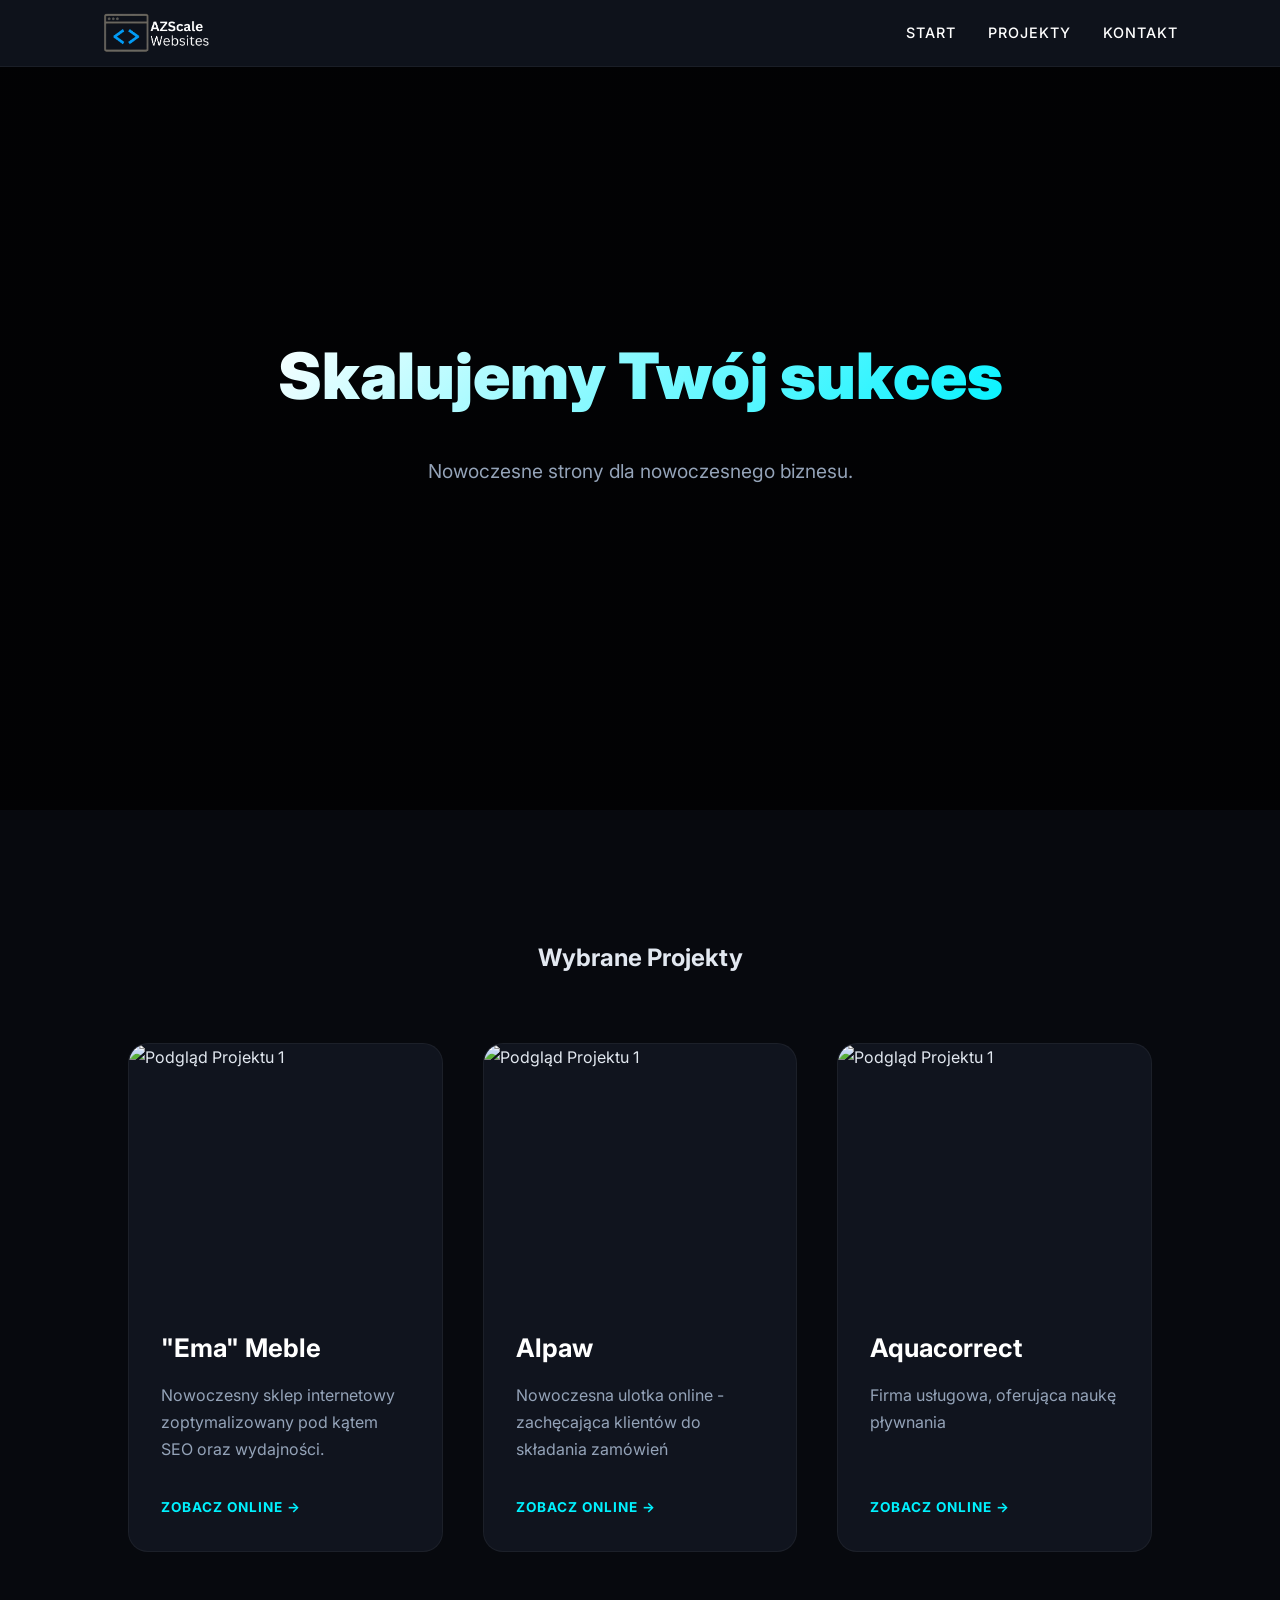
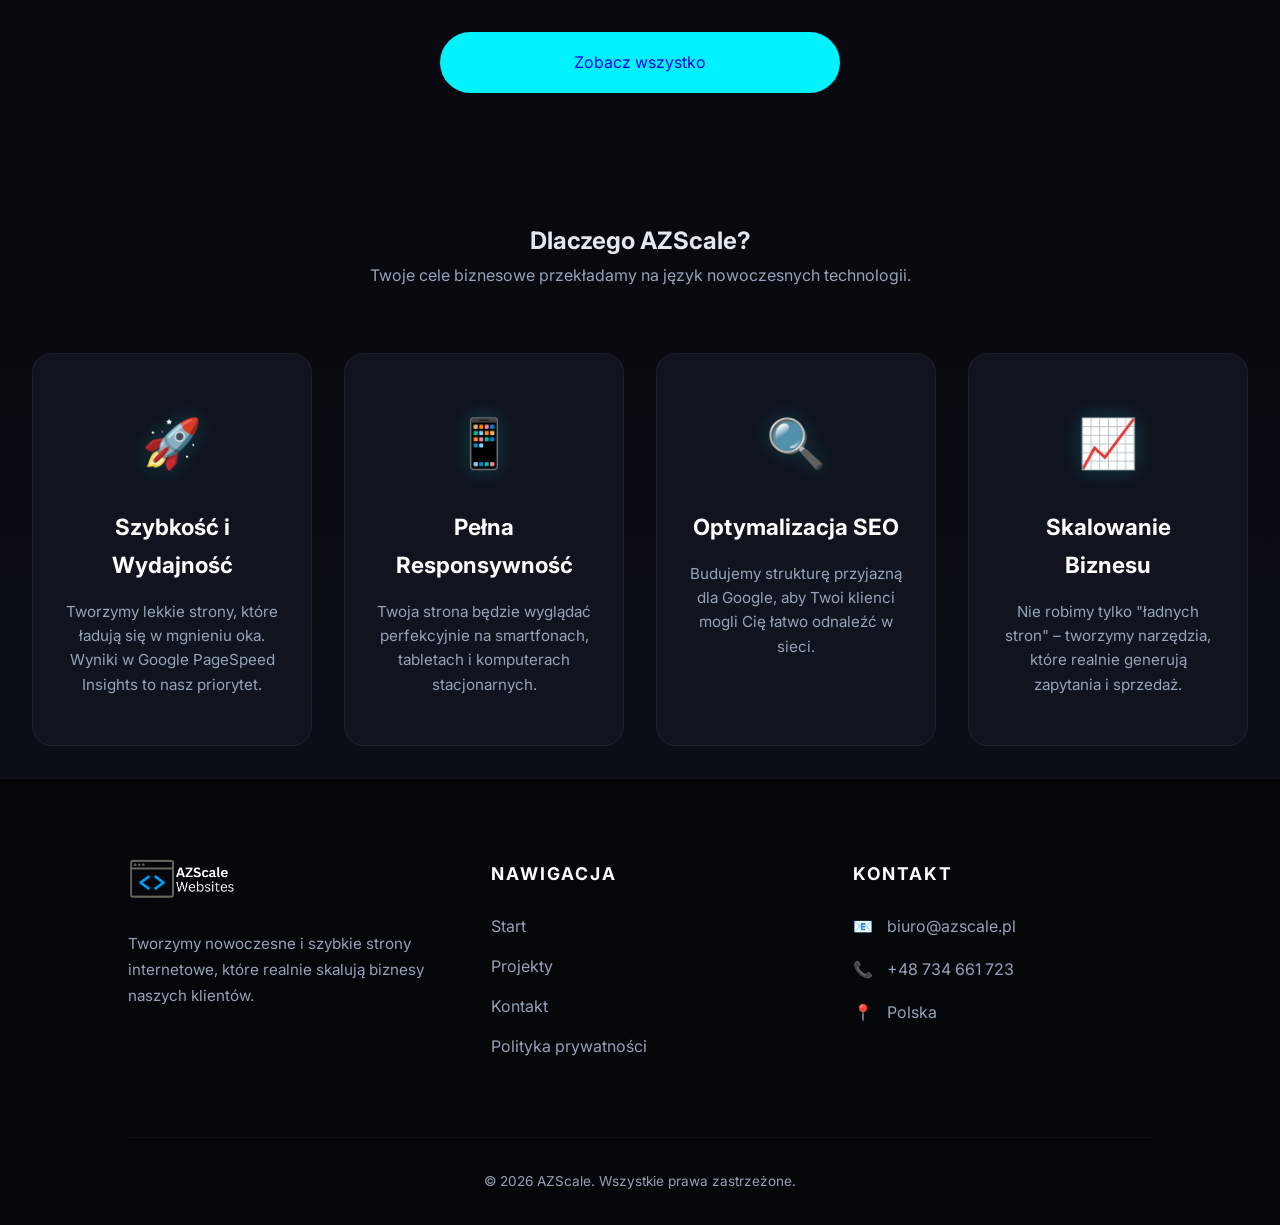
==== index.html @ f16f4a38 "Add files via upload" ====
<!DOCTYPE html>
<html lang="pl">
<head>
    <meta charset="UTF-8">
    <meta name="viewport" content="width=device-width, initial-scale=1.0">
    <title>AZScale | Portfolio Tworzenia Stron</title>
    
    <link href="https://fonts.googleapis.com/css2?family=Inter:wght@400;700;900&display=swap" rel="stylesheet">
    <link rel="stylesheet" href="style.css">
</head>
<body>

    <header>
        <div class="logo">
            <a href="#"><img src="logo.png" alt="AZScale Logo"></a>
        </div>
        <nav>
            <ul>
                 <li><a href="#start">Start</a></li>
                <li><a href="#portfolio">Projekty</a></li>
                <li><a href="#kontakt">Kontakt</a></li>
            </ul>
        </nav>
    </header>

    <section class="hero" id="start">
        <div class="hero-content">
            <h1>Skalujemy Twój sukces</h1>
            <p style="color: var(--text-muted); font-size: 1.2rem;">Nowoczesne strony dla nowoczesnego biznesu.</p>
        </div>
    </section>

    <section class="portfolio" id="portfolio">
    <div class="section-title">
        <h2>Wybrane Projekty</h2>
    </div>

    <div class="grid">
 <div class="card">
    <div class="card-img-container">
        <img src="realizacja1.png" alt="Podgląd Projektu 1" class="portfolio-img">
    </div>
    <div class="card-content">
        <h3>"Ema" Meble</h3>
        <p>Nowoczesny sklep internetowy zoptymalizowany pod kątem SEO oraz wydajności.</p>
        <a href="https://emameble.pl" target="_blank" class="project-link">Zobacz online &rarr;</a>
    </div>
</div>

<div class="card">
    <div class="card-img-container">
        <img src="realizacja2.png" alt="Podgląd Projektu 1" class="portfolio-img">
    </div>
    <div class="card-content">
        <h3>Alpaw</h3>
        <p>Nowoczesna ulotka online - zachęcająca klientów do składania zamówień</p>
        <a href="https://azscale.github.io/alpaw" target="_blank" class="project-link">Zobacz online &rarr;</a>
    </div>
</div>

<div class="card">
    <div class="card-img-container">
        <img src="realizacja3.png" alt="Podgląd Projektu 1" class="portfolio-img">
    </div>
    <div class="card-content">
        <h3>Aquacorrect</h3>
        <p>Firma usługowa, oferująca naukę pływnania</p>
        <a href="https://Aquacorrect.pl" target="_blank" class="project-link">Zobacz online &rarr;</a>
    </div>
</div>
    </div>

    <div class="przyciskpodrealizacjami">
    <a href="/realizacje.html"> <div class="button">
Zobacz wszystko</div></a>
</div>


</section>

<section class="benefits" id="dlaczego-my">
    <div class="section-title">
        <h2>Dlaczego AZScale?</h2>
        <p style="color: var(--text-muted);">Twoje cele biznesowe przekładamy na język nowoczesnych technologii.</p>
    </div>

    <div class="benefits-grid">
        <div class="benefit-item">
            <div class="benefit-icon">🚀</div>
            <h3>Szybkość i Wydajność</h3>
            <p>Tworzymy lekkie strony, które ładują się w mgnieniu oka. Wyniki w Google PageSpeed Insights to nasz priorytet.</p>
        </div>

        <div class="benefit-item">
            <div class="benefit-icon">📱</div>
            <h3>Pełna Responsywność</h3>
            <p>Twoja strona będzie wyglądać perfekcyjnie na smartfonach, tabletach i komputerach stacjonarnych.</p>
        </div>

        <div class="benefit-item">
            <div class="benefit-icon">🔍</div>
            <h3>Optymalizacja SEO</h3>
            <p>Budujemy strukturę przyjazną dla Google, aby Twoi klienci mogli Cię łatwo odnaleźć w sieci.</p>
        </div>

        <div class="benefit-item">
            <div class="benefit-icon">📈</div>
            <h3>Skalowanie Biznesu</h3>
            <p>Nie robimy tylko "ładnych stron" – tworzymy narzędzia, które realnie generują zapytania i sprzedaż.</p>
        </div>
    </div>
</section>

<footer class="footer" id="kontakt">
    <div class="footer-container">
        <div class="footer-column">
            <div class="footer-logo">
                <img src="logo.png" alt="AZScale Logo">
            </div>
            <p class="footer-description">
                Tworzymy nowoczesne i szybkie strony internetowe, które realnie skalują biznesy naszych klientów.
            </p>
        </div>

        <div class="footer-column">
            <h4>Nawigacja</h4>
            <ul>
                <li><a href="#start">Start</a></li>
                <li><a href="#portfolio">Projekty</a></li>
                <li><a href="#kontakt">Kontakt</a></li>
                <li><a href="/azscale/pprywatnosci.html">Polityka prywatności</a></li>
            </ul>
        </div>

        <div class="footer-column">
            <h4>Kontakt</h4>
            <div class="contact-info">
                <p><span>📧</span> <a href="mailto:biuro@azscale.pl">biuro@azscale.pl</a></p>
                <p><span>📞</span> <a href="tel:+48734661723">+48 734 661 723</a></p>
                <p><span>📍</span> Polska</p>
            </div>
        </div>
    </div>

    <div class="footer-bottom">
        <p>&copy; 2026 AZScale. Wszystkie prawa zastrzeżone.</p>
    </div>
</footer>

</body>
</html>
---- style.css ----
/* --- ZMIENNE I RESET --- */
:root {
    --bg-dark: #07090e;
    --bg-card: #10141e;
    --primary-accent: #00f2ff;
    --text-main: #e2e8f0;
    --text-muted: #94a3b8;
    --transition-smooth: all 0.3s cubic-bezier(0.4, 0, 0.2, 1);
}

* {
    margin: 0;
    padding: 0;
    box-sizing: border-box;
    font-family: 'Inter', sans-serif;
}

body {
    background-color: var(--bg-dark);
    color: var(--text-main);
    line-height: 1.7;
    scroll-behavior: smooth; /* Płynne przewijanie do sekcji */
}

/* --- NAWIGACJA --- */
header {
    background: rgba(16, 20, 30, 0.9);
    backdrop-filter: blur(10px);
    padding: 0.8rem 8%;
    display: flex;
    justify-content: space-between;
    align-items: center;
    position: fixed;
    width: 100%;
    top: 0;
    z-index: 1000;
    border-bottom: 1px solid rgba(255, 255, 255, 0.05);
}

.logo img {
    max-height: 40px;
    width: auto;
    display: block;
    transition: var(--transition-smooth);
}

.logo a:hover img {
    filter: drop-shadow(0 0 8px var(--primary-accent));
}

nav ul {
    display: flex;
    list-style: none;
    gap: 2rem;
}

nav a {
    text-decoration: none;
    color: #fff;
    font-weight: 500;
    font-size: 0.9rem;
    text-transform: uppercase;
    letter-spacing: 1px;
    position: relative;
    transition: var(--transition-smooth);
}


/* --- ZMODYFIKOWANY PRZYCISK --- */

.button {
    padding: 1rem;
    background-color: var(--primary-accent); /* Używamy zmiennej dla spójności */
    border-radius: 50px;
    text-align: center;
    margin-top: 2rem;
    width: 400px;
    justify-self: center;
    transition: var(--transition-smooth);
    cursor: pointer;
    border: 1px solid transparent; /* Rezerwujemy miejsce na border */
    text-decoration: none;
}

.button a {
    text-decoration: none;
    color: #07090e; /* Ciemny tekst dla lepszego kontrastu na cyanowym tle */
    font-weight: 700;
    display: block; /* Rozciąga link na cały obszar buttona */
    width: 100%;
}

/* Animacja hover identyczna jak w klasie .card:hover */
.button:hover {
    transform: translateY(-8px); /* Efekt uniesienia */
    background-color: #00dce8; /* Delikatna zmiana odcienia przy najechaniu */
    box-shadow: 0 15px 30px rgba(0, 0, 0, 0.4), 0 0 20px rgba(0, 242, 255, 0.3);
}

.przyciskpodrealizacjami {
    display: flex;
    justify-content: center;
    width: 100%;
    margin-top: 3rem;
}

.przyciskpodrealizacjami a {
    text-decoration: none;
}



nav a::after {
    content: '';
    position: absolute;
    width: 0; height: 2px;
    bottom: -5px; left: 0;
    background-color: var(--primary-accent);
    transition: var(--transition-smooth);
}

nav a:hover::after { width: 100%; }

/* --- HERO --- */
.hero {
    height: 90vh;
    display: flex;
    justify-content: center;
    align-items: center;
    text-align: center;
    background: linear-gradient(rgba(0,0,0,0.75), rgba(0,0,0,0.75)), 
                url('https://images.unsplash.com/photo-1517694712202-14dd9538aa97?q=80&w=2070&auto=format&fit=crop');
    background-size: cover;
    background-position: center;
    padding: 0 10%;
}

.hero h1 {
    font-size: clamp(2.5rem, 8vw, 4rem); /* Responsywna wielkość liter */
    font-weight: 900;
    background: linear-gradient(135deg, #fff 0%, var(--primary-accent) 100%);
    -webkit-background-clip: text;
    -webkit-text-fill-color: transparent;
    margin-bottom: 1.5rem;
}

/* --- PORTFOLIO --- */
.portfolio { padding: 8rem 10%; }

.section-title {
    text-align: center;
    margin-bottom: 4rem;
}

.grid {
    display: grid;
    grid-template-columns: repeat(auto-fit, minmax(300px, 1fr));
    gap: 2.5rem;
}

/* --- ZMODYFIKOWANA KARTA (BEZ WEWNĘTRZNEJ RAMKI DLA ZDJĘCIA) --- */

/* --- DLACZEGO MY / BENEFITS --- */
.benefits {
padding-left: 2rem;
padding-right: 2rem;
padding-bottom: 2rem;
    background: linear-gradient(180deg, var(--bg-dark) 0%, #0a0e16 100%);
}

.benefits-grid {
    display: grid;
    grid-template-columns: repeat(auto-fit, minmax(250px, 1fr));
    gap: 2rem;
}

.benefit-item {
    background: var(--bg-card);
    padding: 3rem 2rem;
    border-radius: 20px;
    border: 1px solid rgba(255, 255, 255, 0.05);
    text-align: center;
    transition: var(--transition-smooth);
}

.benefit-item:hover {
    transform: translateY(-10px);
    border-color: var(--primary-accent);
    box-shadow: 0 15px 30px rgba(0, 0, 0, 0.4), 0 0 15px rgba(0, 242, 255, 0.05);
}

.benefit-icon {
    font-size: 3rem;
    margin-bottom: 1.5rem;
    display: inline-block;
    filter: drop-shadow(0 0 10px rgba(0, 242, 255, 0.2));
}

.benefit-item h3 {
    color: #fff;
    margin-bottom: 1rem;
    font-size: 1.4rem;
    font-weight: 700;
}

.benefit-item p {
    color: var(--text-muted);
    font-size: 0.95rem;
    line-height: 1.6;
}

/* RWD dla mniejszych ekranów */
@media (max-width: 768px) {
    .benefits {
        padding: 5rem 5%;
    }
}

.card {
    background: var(--bg-card);
    border-radius: 20px; /* Nieco większe zaokrąglenie dla nowoczesności */
    overflow: hidden; /* KLUCZOWE: to przycina zdjęcie do zaokrąglonych rogów karty */
    border: 1px solid rgba(255, 255, 255, 0.05);
    transition: var(--transition-smooth);
    display: flex;
    flex-direction: column;
}

.card:hover {
    transform: translateY(-12px);
    border-color: var(--primary-accent);
    box-shadow: 0 20px 40px rgba(0, 0, 0, 0.4), 0 0 20px rgba(0, 242, 255, 0.1);
}

/* Kontener obrazka zajmuje teraz 100% szerokości i styka się z krawędziami */
.card-img-container {
    width: 100%;
    height: 250px; /* Zwiększyłem wysokość, aby obrazek był większy */
    overflow: hidden;
    margin-bottom: 0; /* Usuwamy margines, żeby zdjęcie stykało się z tekstem */
}

.portfolio-img {
    width: 100%;
    height: 100%;
    object-fit: cover; /* Zdjęcie wypełnia całą przestrzeń bez zniekształceń */
    transition: transform 0.6s cubic-bezier(0.4, 0, 0.2, 1);
}

/* Padding dodajemy tylko do treści, a nie do całej karty */
.card-content {
    padding: 2rem; /* Tutaj wraca margines wewnętrzny dla tekstu */
    flex-grow: 1;
    display: flex;
    flex-direction: column;
}

.card h3 {
    color: #fff;
    margin-bottom: 0.8rem;
    font-size: 1.6rem;
}

.card p {
    color: var(--text-muted);
    margin-bottom: 2rem;
    font-size: 1rem;
}

.project-link {
    margin-top: auto;
    color: var(--primary-accent);
    text-decoration: none;
    font-weight: 700;
    text-transform: uppercase;
    letter-spacing: 1px;
    font-size: 0.85rem;
    transition: var(--transition-smooth);
}

.project-link:hover {
    color: #fff;
    letter-spacing: 2px;
}
/* --- ROZBUDOWANY FOOTER --- */

.footer {
    background: #04060a;
    border-top: 1px solid rgba(255, 255, 255, 0.05);
    padding: 5rem 10% 2rem 10%;
    color: var(--text-main);
}

.footer-container {
    display: grid;
    grid-template-columns: repeat(auto-fit, minmax(250px, 1fr));
    gap: 4rem;
    margin-bottom: 4rem;
}

.footer-column h4 {
    color: #fff;
    margin-bottom: 1.5rem;
    font-size: 1.1rem;
    text-transform: uppercase;
    letter-spacing: 2px;
}

.footer-description {
    color: var(--text-muted);
    font-size: 0.95rem;
    max-width: 300px;
}

.footer-logo img {
    max-height: 40px;
    margin-bottom: 1.5rem;
}

.footer-column ul {
    list-style: none;
}

.footer-column ul li {
    margin-bottom: 0.8rem;
}

.footer-column ul li a {
    color: var(--text-muted);
    text-decoration: none;
    transition: var(--transition-smooth);
}

.footer-column ul li a:hover {
    color: var(--primary-accent);
    padding-left: 5px;
}

.contact-info p {
    margin-bottom: 1rem;
    color: var(--text-muted);
}

.contact-info a {
    color: var(--text-muted);
    text-decoration: none;
    transition: var(--transition-smooth);
}

.contact-info a:hover {
    color: var(--primary-accent);
}

.contact-info span {
    margin-right: 10px;
    color: var(--primary-accent);
}

.footer-bottom {
    padding-top: 2rem;
    border-top: 1px solid rgba(255, 255, 255, 0.05);
    text-align: center;
    color: var(--text-muted);
    font-size: 0.85rem;
}

/* Responsywność dla mniejszych ekranów */
@media (max-width: 768px) {
    .footer-container {
        text-align: center;
    }
    .footer-description {
        margin: 0 auto;
    }
}
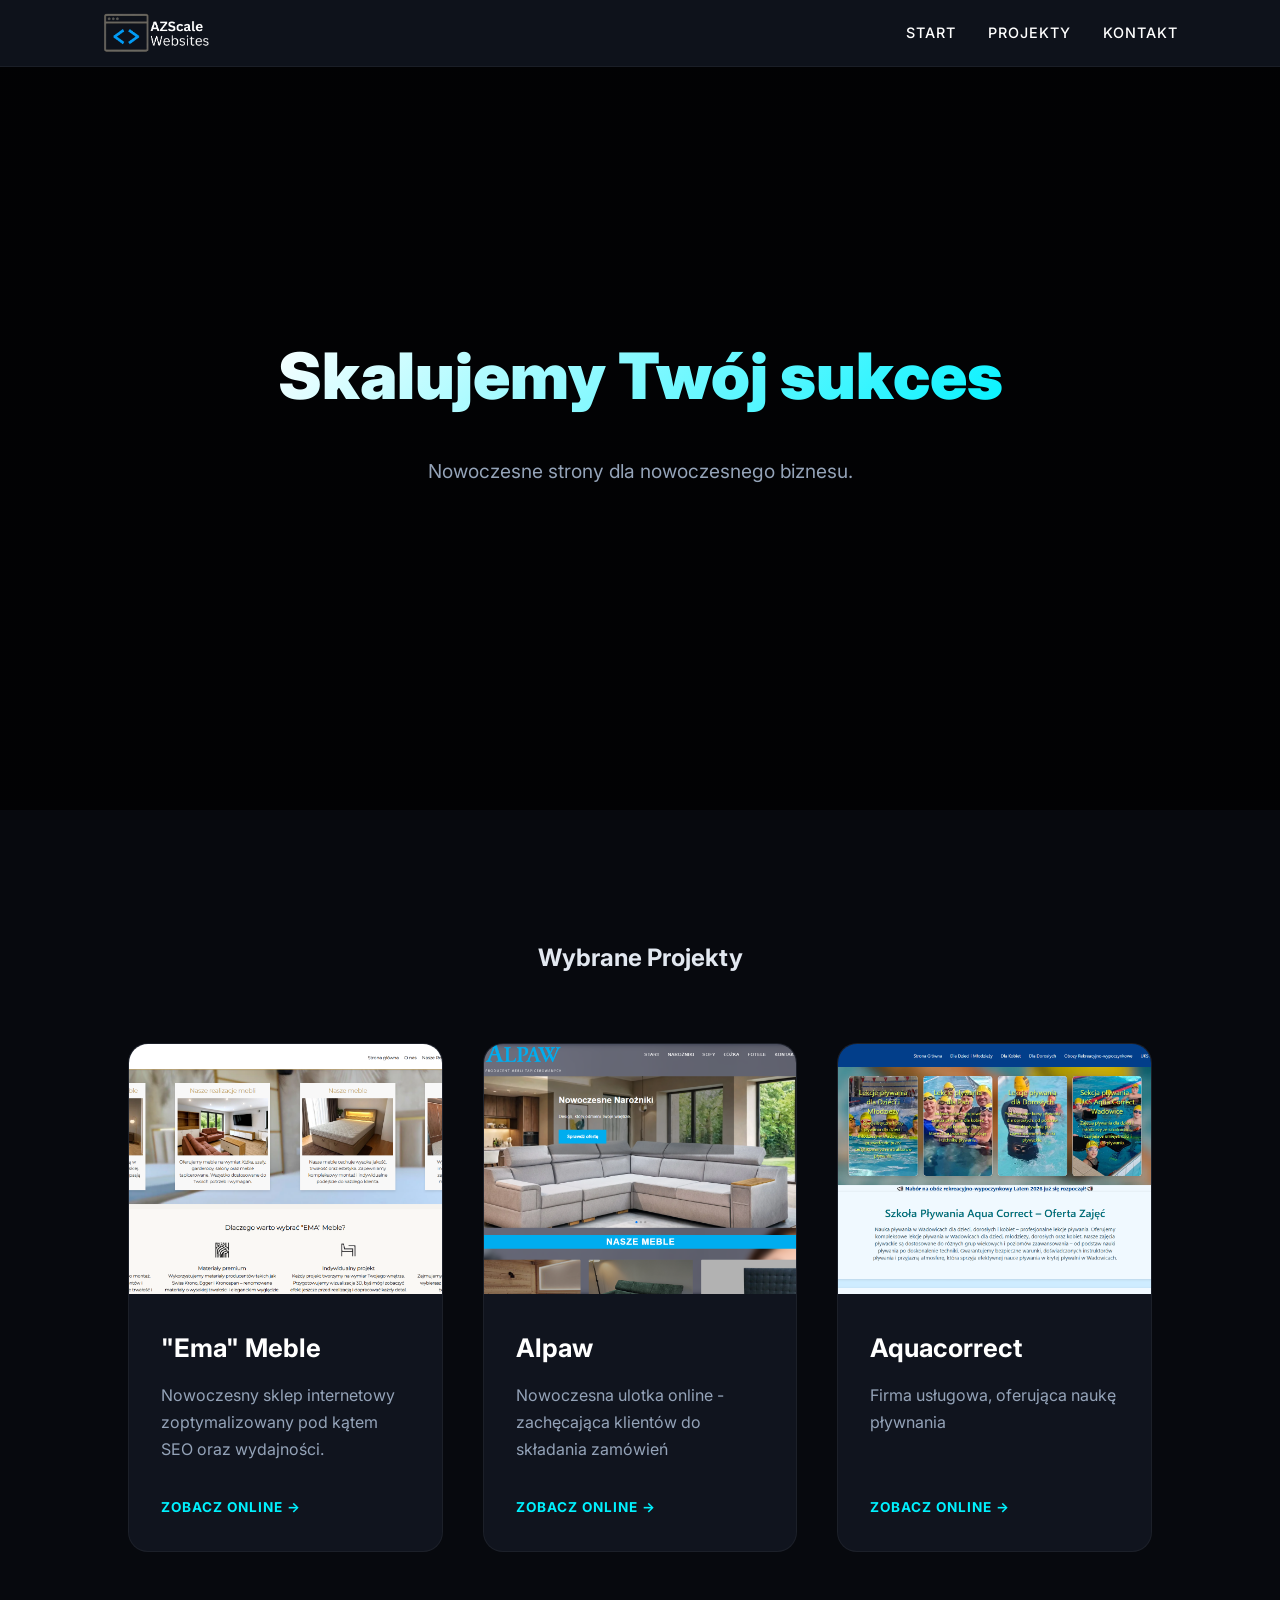
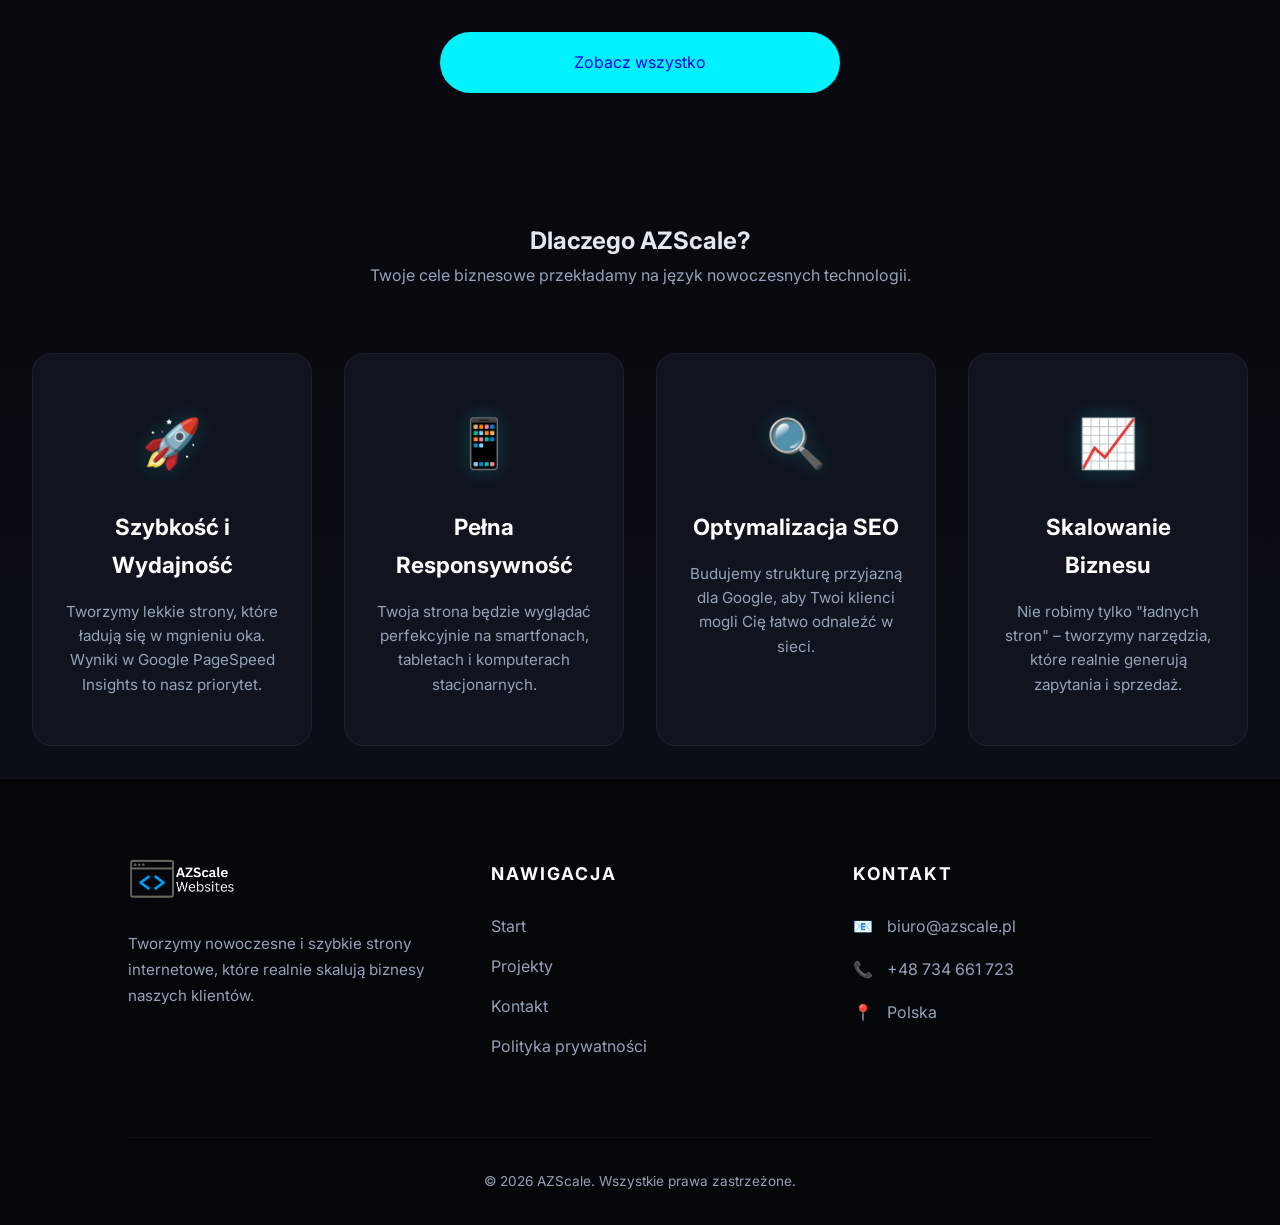
==== commit 621f30ad: "Add files via upload" ====
--- a/index.html
+++ b/index.html
@@ -38,7 +38,7 @@
     <div class="grid">
  <div class="card">
     <div class="card-img-container">
-        <img src="realizacja1.png" alt="Podgląd Projektu 1" class="portfolio-img">
+        <img src="/realizacja1.PNG" alt="Podgląd Projektu 1" class="portfolio-img">
     </div>
     <div class="card-content">
         <h3>"Ema" Meble</h3>
@@ -49,7 +49,7 @@
 
 <div class="card">
     <div class="card-img-container">
-        <img src="realizacja2.png" alt="Podgląd Projektu 1" class="portfolio-img">
+        <img src="/realizacja2.PNG" alt="Podgląd Projektu 1" class="portfolio-img">
     </div>
     <div class="card-content">
         <h3>Alpaw</h3>
@@ -60,7 +60,7 @@
 
 <div class="card">
     <div class="card-img-container">
-        <img src="realizacja3.png" alt="Podgląd Projektu 1" class="portfolio-img">
+        <img src="/realizacja3.PNG" alt="Podgląd Projektu 1" class="portfolio-img">
     </div>
     <div class="card-content">
         <h3>Aquacorrect</h3>
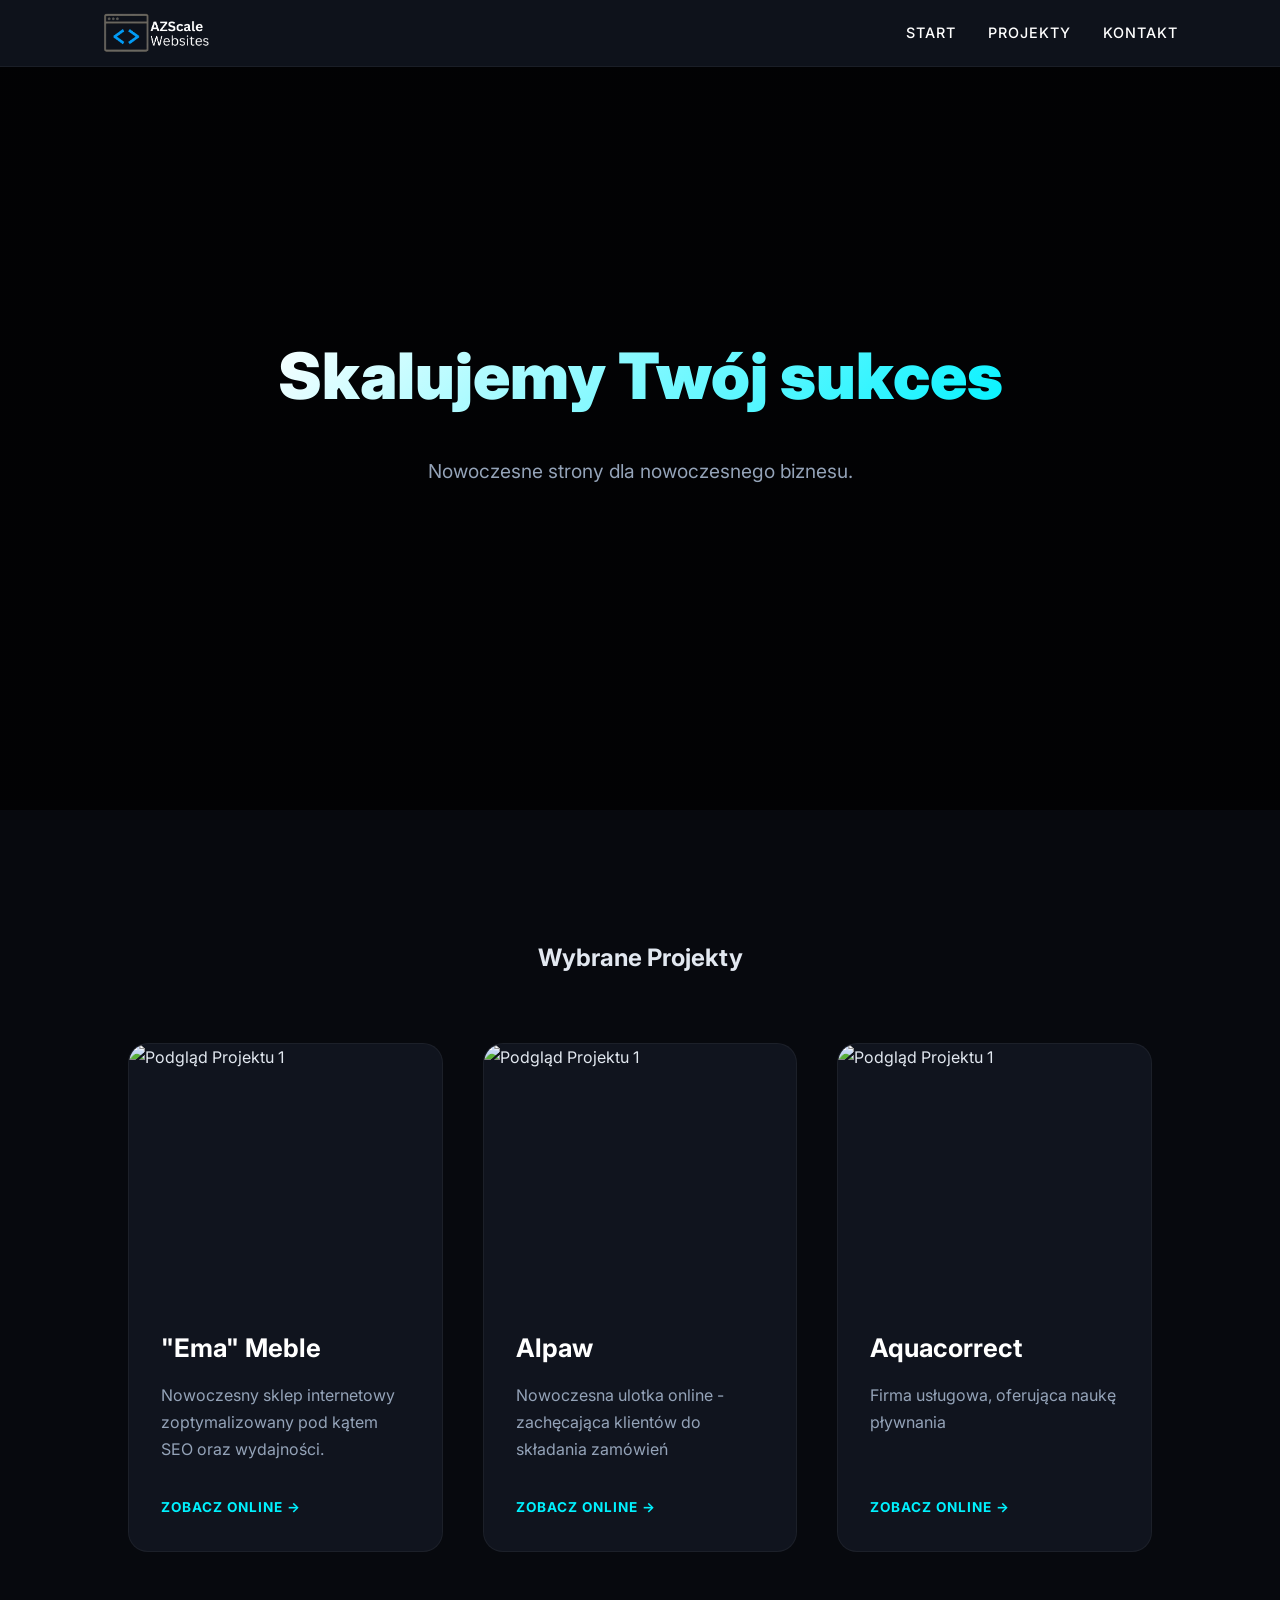
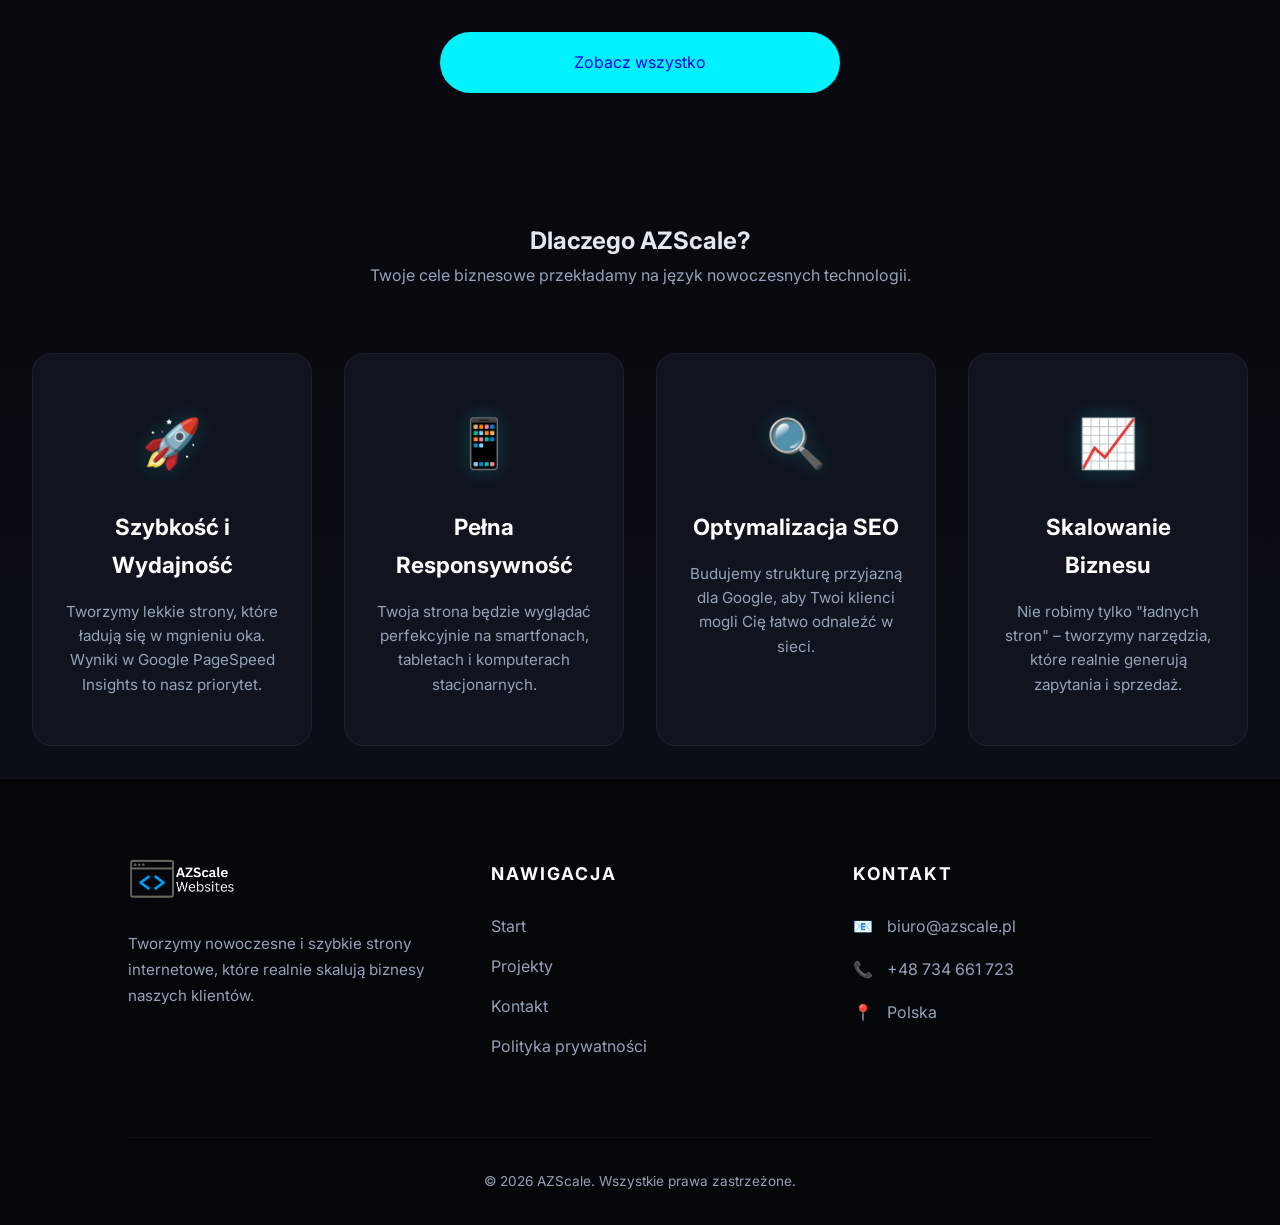
==== commit 711a2352: "Add files via upload" ====
--- a/index.html
+++ b/index.html
@@ -31,14 +31,14 @@
     </section>
 
     <section class="portfolio" id="portfolio">
-    <div class="section-title">
+     <div class="section-title">
         <h2>Wybrane Projekty</h2>
     </div>
 
     <div class="grid">
  <div class="card">
     <div class="card-img-container">
-        <img src="/realizacja1.PNG" alt="Podgląd Projektu 1" class="portfolio-img">
+        <img src="/portfolio/realizacja1.PNG" alt="Podgląd Projektu 1" class="portfolio-img">
     </div>
     <div class="card-content">
         <h3>"Ema" Meble</h3>
@@ -49,7 +49,7 @@
 
 <div class="card">
     <div class="card-img-container">
-        <img src="/realizacja2.PNG" alt="Podgląd Projektu 1" class="portfolio-img">
+        <img src="/portfolio/realizacja2.PNG" alt="Podgląd Projektu 1" class="portfolio-img">
     </div>
     <div class="card-content">
         <h3>Alpaw</h3>
@@ -60,7 +60,7 @@
 
 <div class="card">
     <div class="card-img-container">
-        <img src="/realizacja3.PNG" alt="Podgląd Projektu 1" class="portfolio-img">
+        <img src="/portfolio/realizacja3.PNG" alt="Podgląd Projektu 1" class="portfolio-img">
     </div>
     <div class="card-content">
         <h3>Aquacorrect</h3>
@@ -71,7 +71,7 @@
     </div>
 
     <div class="przyciskpodrealizacjami">
-    <a href="/realizacje.html"> <div class="button">
+    <a href="/portfolio/realizacje.html"> <div class="button">
 Zobacz wszystko</div></a>
 </div>
 
@@ -128,7 +128,7 @@
                 <li><a href="#start">Start</a></li>
                 <li><a href="#portfolio">Projekty</a></li>
                 <li><a href="#kontakt">Kontakt</a></li>
-                <li><a href="/azscale/pprywatnosci.html">Polityka prywatności</a></li>
+                <li><a href="/portfolio/pprywatnosci.html">Polityka prywatności</a></li>
             </ul>
         </div>
 
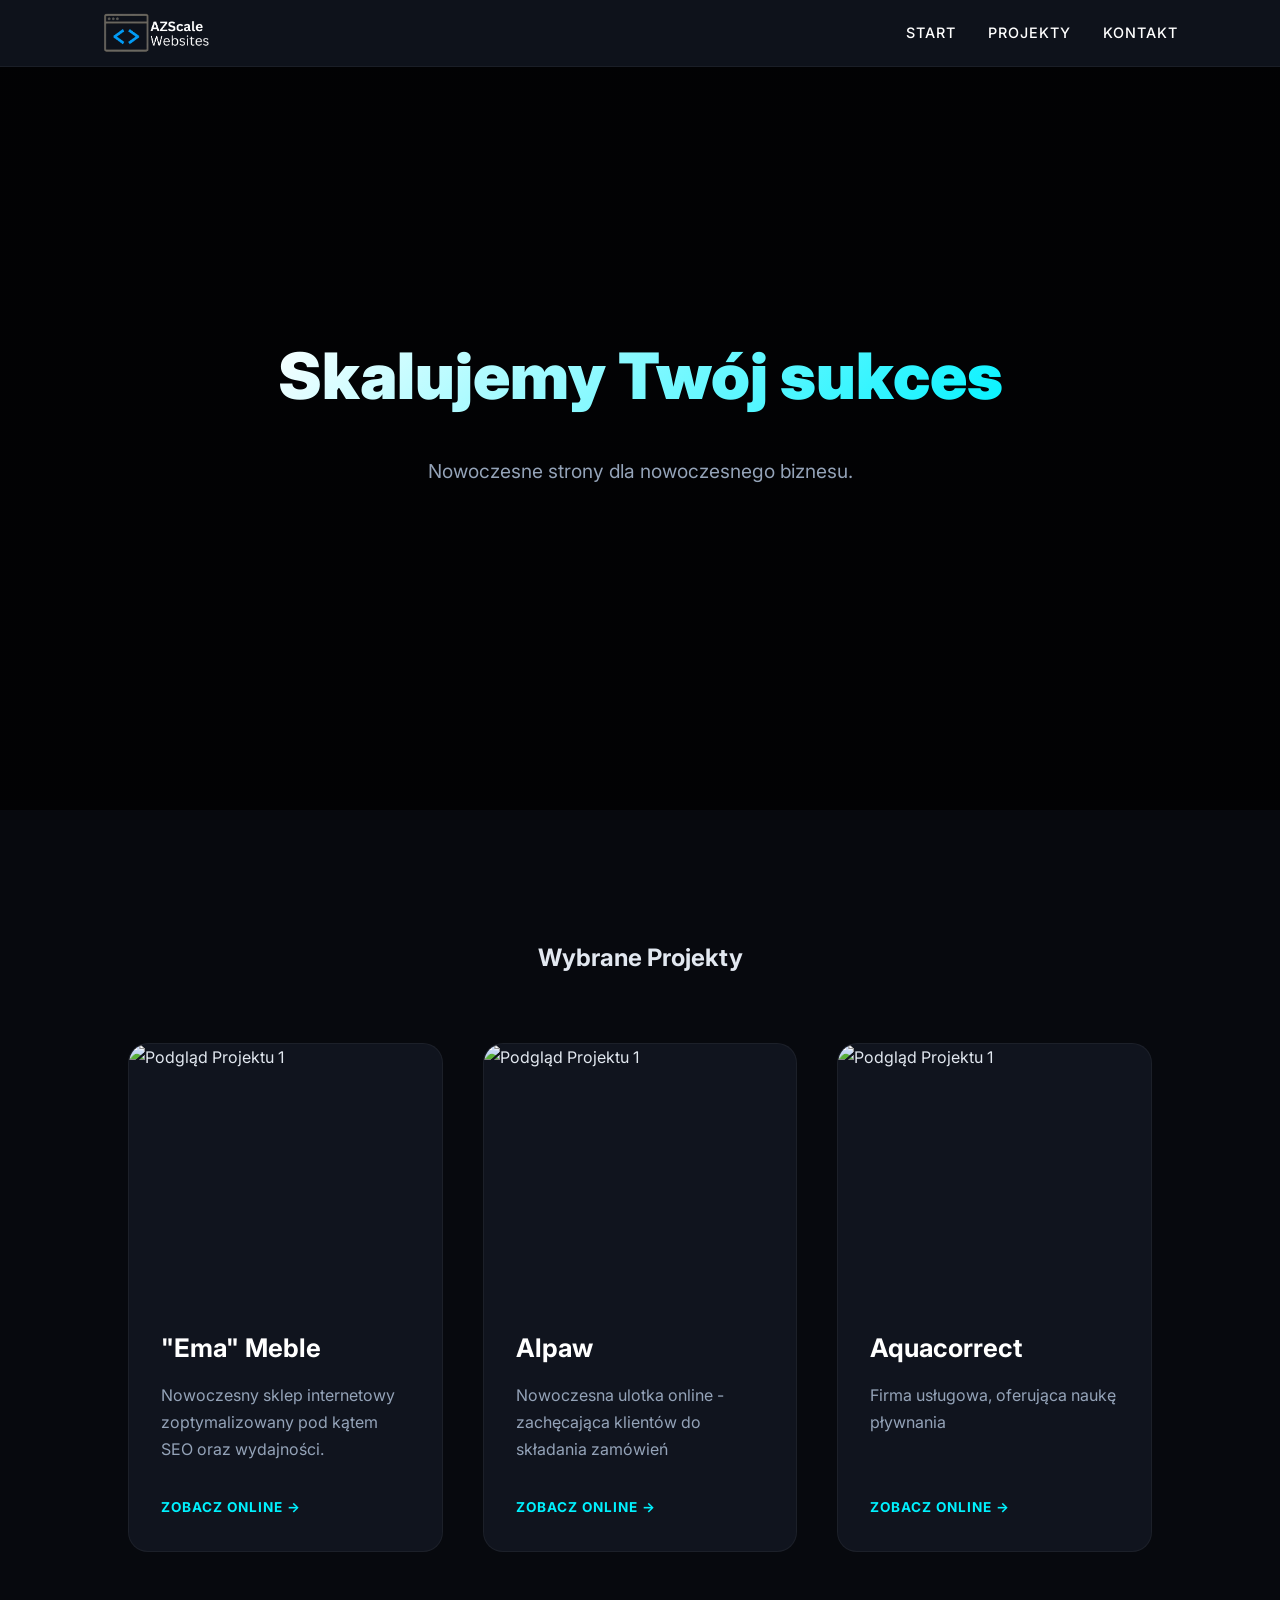
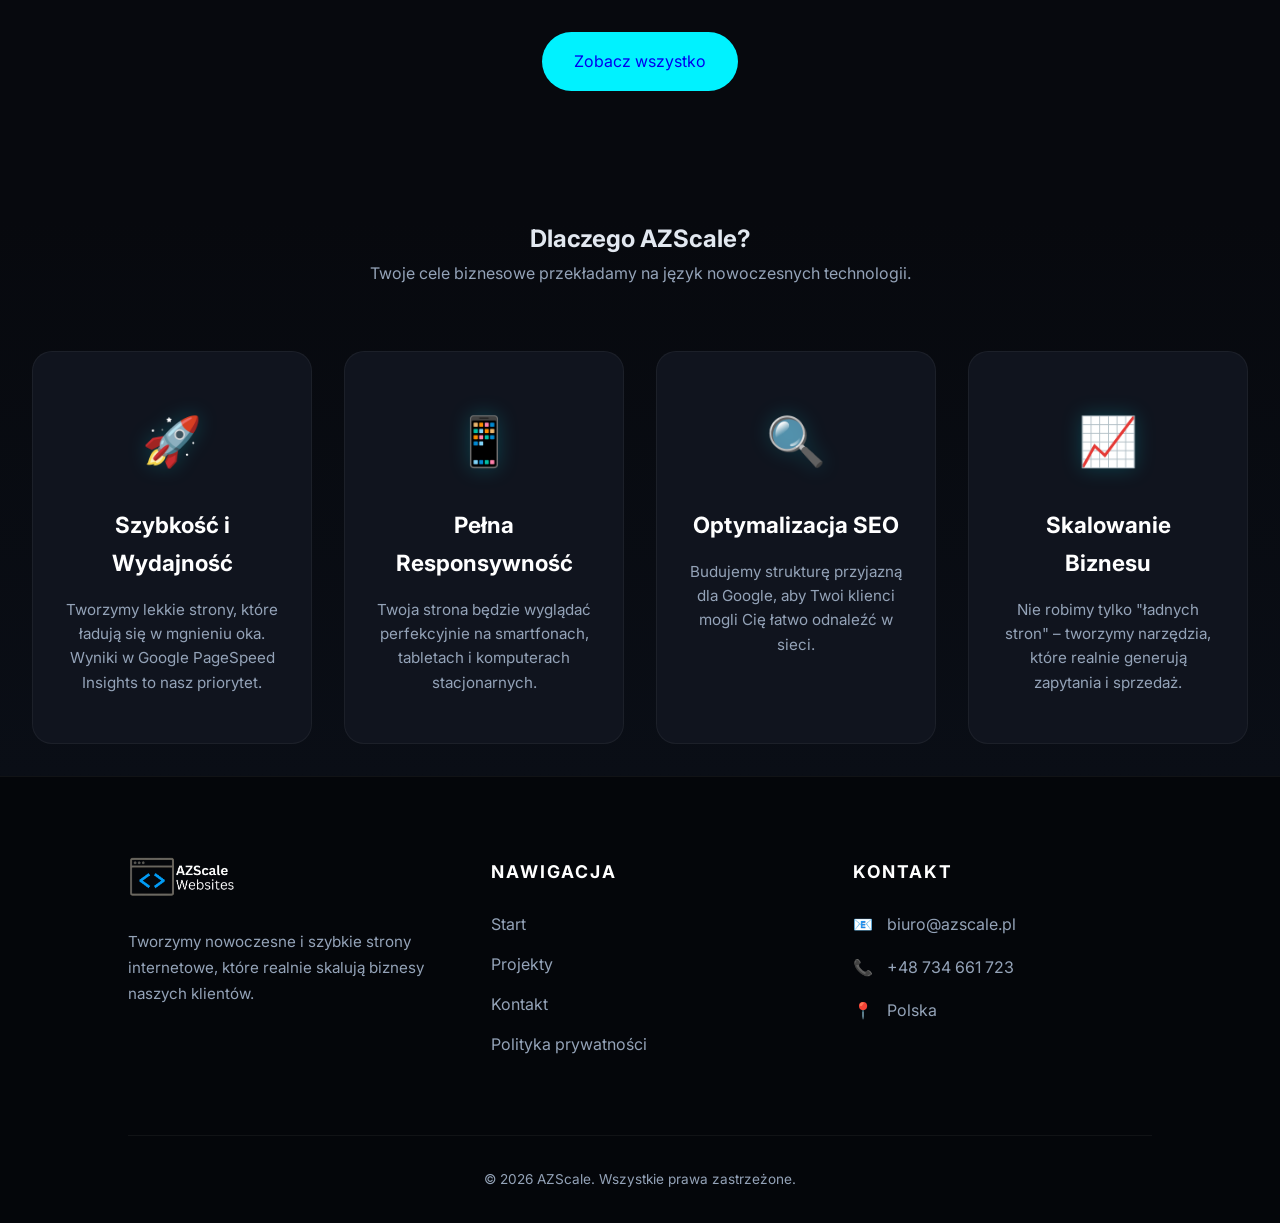
==== commit 94e0c4da: "Add files via upload" ====
--- a/index.html
+++ b/index.html
@@ -14,14 +14,18 @@
         <div class="logo">
             <a href="#"><img src="logo.png" alt="AZScale Logo"></a>
         </div>
-        <nav>
-            <ul>
-                 <li><a href="#start">Start</a></li>
-                <li><a href="#portfolio">Projekty</a></li>
-                <li><a href="#kontakt">Kontakt</a></li>
-            </ul>
-        </nav>
-    </header>
+<div class="menu-toggle" id="mobile-menu">
+        <span class="bar"></span>
+        <span class="bar"></span>
+        <span class="bar"></span>
+    </div>
+ <nav class="nav-menu"> <ul>
+        <li><a href="#start">Start</a></li>
+        <li><a href="#portfolio">Projekty</a></li>
+        <li><a href="#kontakt">Kontakt</a></li>
+    </ul>
+</nav>
+</header>
 
     <section class="hero" id="start">
         <div class="hero-content">
@@ -146,6 +150,26 @@
         <p>&copy; 2026 AZScale. Wszystkie prawa zastrzeżone.</p>
     </div>
 </footer>
+<script>
+const menu = document.querySelector('#mobile-menu');
+const nav = document.querySelector('.nav-menu');
+const navLinks = document.querySelectorAll('.nav-menu a');
+
+// Otwieranie/Zamykanie po kliknięciu w hamburger
+menu.addEventListener('click', () => {
+    menu.classList.toggle('is-active');
+    nav.classList.toggle('active');
+});
+
+// Zamykanie po kliknięciu w dowolny link
+navLinks.forEach(link => {
+    link.addEventListener('click', () => {
+        menu.classList.remove('is-active');
+        nav.classList.remove('active');
+    });
+});
+</script>
+
 
 </body>
 </html>
--- a/style.css
+++ b/style.css
@@ -69,16 +69,15 @@
 /* --- ZMODYFIKOWANY PRZYCISK --- */
 
 .button {
-    padding: 1rem;
-    background-color: var(--primary-accent); /* Używamy zmiennej dla spójności */
+    padding: 1rem 2rem;
+    background-color: var(--primary-accent);
     border-radius: 50px;
     text-align: center;
     margin-top: 2rem;
-    width: 400px;
-    justify-self: center;
+    width: 100%; /* Mobilnie na całą szerokość */
+    max-width: 400px; /* Ale nie szerszy niż 400px */
     transition: var(--transition-smooth);
     cursor: pointer;
-    border: 1px solid transparent; /* Rezerwujemy miejsce na border */
     text-decoration: none;
 }
 
@@ -372,4 +371,80 @@
     .footer-description {
         margin: 0 auto;
     }
+}
+
+.menu-toggle {
+    display: none; /* Ukryte na desktopie */
+    flex-direction: column;
+    cursor: pointer;
+}
+.bar {
+    width: 25px;
+    height: 3px;
+    background-color: #fff;
+    margin: 4px 0;
+    transition: 0.4s;
+}
+
+@media (max-width: 992px) {
+    header { padding: 0.8rem 5%; }
+    .portfolio, .footer { padding-left: 5%; padding-right: 5%; }
+}
+
+@media (max-width: 768px) {
+    /* Menu mobilne */
+    .menu-toggle { display: flex; z-index: 1001; }
+    
+    .nav-menu {
+        display: none; /* Kluczowe: całkowicie ukryte na starcie */
+        flex-direction: column;
+        position: absolute; /* Menu "pływa" nad treścią, nie przesuwa jej */
+        top: 100%; /* Pojawia się dokładnie pod headerem */
+        left: 0;
+        width: 100%;
+        background: var(--bg-card);
+        padding: 1.5rem 0;
+        border-bottom: 2px solid var(--primary-accent);
+        z-index: 999;
+    }
+
+    /* Pokazujemy menu tylko gdy ma klasę .active */
+    .nav-menu.active {
+        display: flex;
+    }
+
+    nav ul {
+        flex-direction: column;
+        gap: 1.5rem;
+        align-items: center;
+    }
+
+    /* Pokazujemy ikonę hamburgera */
+    .menu-toggle {
+        display: flex;
+        flex-direction: column;
+        cursor: pointer;
+    }
+
+    /* Animacja hamburgera */
+    .menu-toggle.is-active .bar:nth-child(2) { opacity: 0; }
+    .menu-toggle.is-active .bar:nth-child(1) { transform: translateY(11px) rotate(45deg); }
+    .menu-toggle.is-active .bar:nth-child(3) { transform: translateY(-11px) rotate(-45deg); }
+
+    /* Hero - mniejsze teksty */
+    .hero { height: 70vh; }
+    .hero h1 { font-size: 2.2rem; }
+
+    /* Grid - jedna kolumna na bardzo małych ekranach */
+    .grid, .benefits-grid {
+        grid-template-columns: 1fr;
+    }
+    
+    .footer-container {
+        grid-template-columns: 1fr;
+        text-align: center;
+        gap: 2.5rem;
+    }
+
+    .footer-description { margin: 0 auto; }
 }
